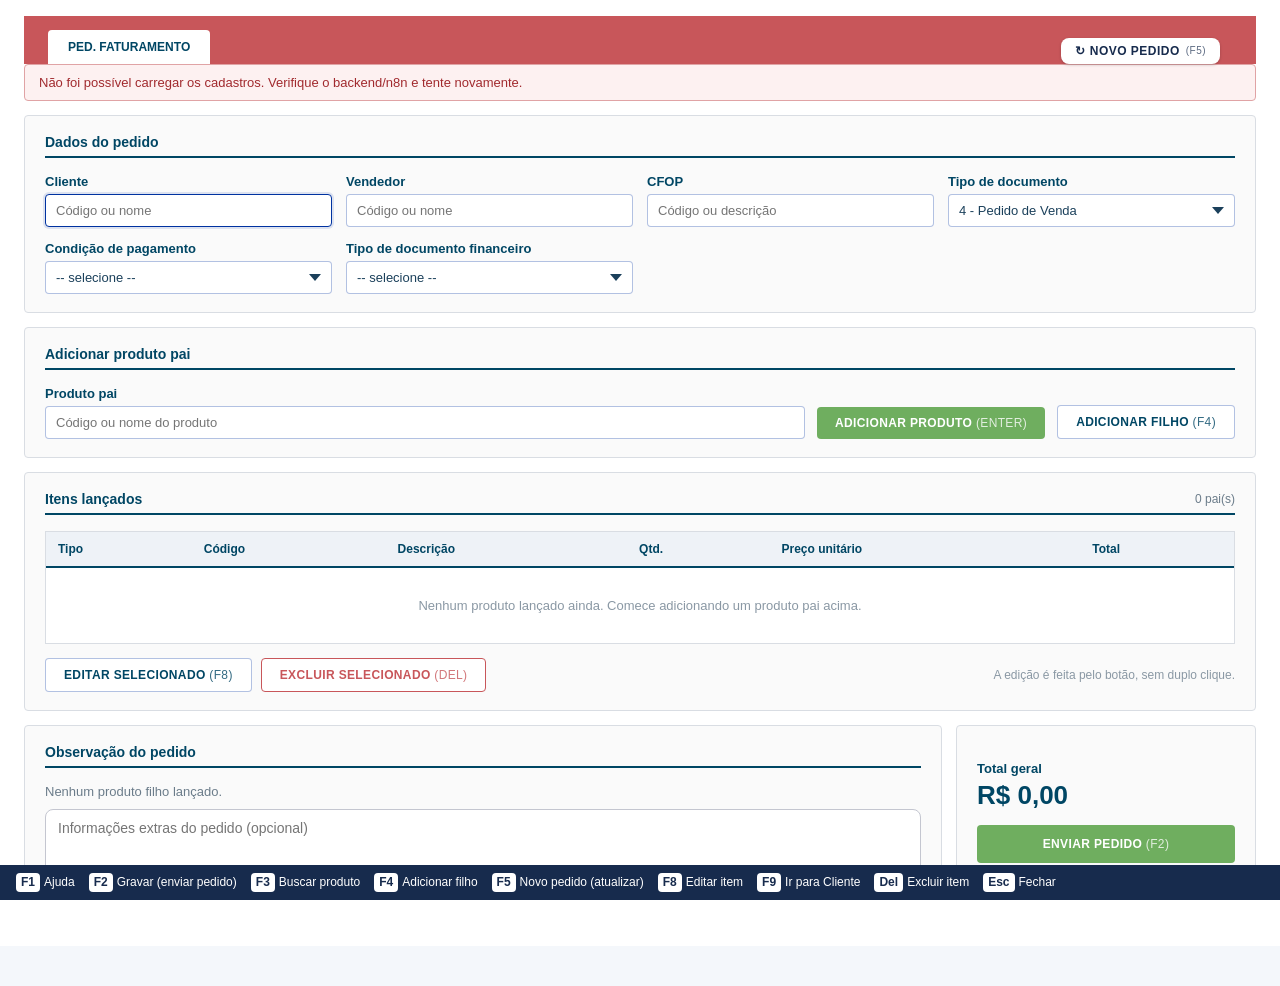
==== index.html @ 59cf13db "Add files via upload" ====
<!doctype html>
<html lang="pt-BR" data-beasties-container>
  <head>
    <meta charset="utf-8">
    <title>Vendas Web</title>
    <base href="./">
    <meta name="viewport" content="width=device-width, initial-scale=1">
  <style>html{--mat-sys-background:light-dark(#faf9fd, #121316);--mat-sys-error:light-dark(#ba1a1a, #ffb4ab);--mat-sys-error-container:light-dark(#ffdad6, #93000a);--mat-sys-inverse-on-surface:light-dark(#f2f0f4, #2f3033);--mat-sys-inverse-primary:light-dark(#abc7ff, #005cbb);--mat-sys-inverse-surface:light-dark(#2f3033, #e3e2e6);--mat-sys-on-background:light-dark(#1a1b1f, #e3e2e6);--mat-sys-on-error:light-dark(#ffffff, #690005);--mat-sys-on-error-container:light-dark(#93000a, #ffdad6);--mat-sys-on-primary:light-dark(#ffffff, #002f65);--mat-sys-on-primary-container:light-dark(#00458f, #d7e3ff);--mat-sys-on-primary-fixed:light-dark(#001b3f, #001b3f);--mat-sys-on-primary-fixed-variant:light-dark(#00458f, #00458f);--mat-sys-on-secondary:light-dark(#ffffff, #283041);--mat-sys-on-secondary-container:light-dark(#3e4759, #dae2f9);--mat-sys-on-secondary-fixed:light-dark(#131c2b, #131c2b);--mat-sys-on-secondary-fixed-variant:light-dark(#3e4759, #3e4759);--mat-sys-on-surface:light-dark(#1a1b1f, #e3e2e6);--mat-sys-on-surface-variant:light-dark(#44474e, #e0e2ec);--mat-sys-on-tertiary:light-dark(#ffffff, #0001ac);--mat-sys-on-tertiary-container:light-dark(#0000ef, #e0e0ff);--mat-sys-on-tertiary-fixed:light-dark(#00006e, #00006e);--mat-sys-on-tertiary-fixed-variant:light-dark(#0000ef, #0000ef);--mat-sys-outline:light-dark(#74777f, #8e9099);--mat-sys-outline-variant:light-dark(#c4c6d0, #44474e);--mat-sys-primary:light-dark(#005cbb, #abc7ff);--mat-sys-primary-container:light-dark(#d7e3ff, #00458f);--mat-sys-primary-fixed:light-dark(#d7e3ff, #d7e3ff);--mat-sys-primary-fixed-dim:light-dark(#abc7ff, #abc7ff);--mat-sys-scrim:light-dark(#000000, #000000);--mat-sys-secondary:light-dark(#565e71, #bec6dc);--mat-sys-secondary-container:light-dark(#dae2f9, #3e4759);--mat-sys-secondary-fixed:light-dark(#dae2f9, #dae2f9);--mat-sys-secondary-fixed-dim:light-dark(#bec6dc, #bec6dc);--mat-sys-shadow:light-dark(#000000, #000000);--mat-sys-surface:light-dark(#faf9fd, #121316);--mat-sys-surface-bright:light-dark(#faf9fd, #38393c);--mat-sys-surface-container:light-dark(#efedf0, #1f2022);--mat-sys-surface-container-high:light-dark(#e9e7eb, #292a2c);--mat-sys-surface-container-highest:light-dark(#e3e2e6, #343537);--mat-sys-surface-container-low:light-dark(#f4f3f6, #1a1b1f);--mat-sys-surface-container-lowest:light-dark(#ffffff, #0d0e11);--mat-sys-surface-dim:light-dark(#dbd9dd, #121316);--mat-sys-surface-tint:light-dark(#005cbb, #abc7ff);--mat-sys-surface-variant:light-dark(#e0e2ec, #44474e);--mat-sys-tertiary:light-dark(#343dff, #bec2ff);--mat-sys-tertiary-container:light-dark(#e0e0ff, #0000ef);--mat-sys-tertiary-fixed:light-dark(#e0e0ff, #e0e0ff);--mat-sys-tertiary-fixed-dim:light-dark(#bec2ff, #bec2ff);--mat-sys-neutral-variant20:#2d3038;--mat-sys-neutral10:#1a1b1f;--mat-sys-level0:0px 0px 0px 0px rgba(0, 0, 0, .2), 0px 0px 0px 0px rgba(0, 0, 0, .14), 0px 0px 0px 0px rgba(0, 0, 0, .12);--mat-sys-level1:0px 2px 1px -1px rgba(0, 0, 0, .2), 0px 1px 1px 0px rgba(0, 0, 0, .14), 0px 1px 3px 0px rgba(0, 0, 0, .12);--mat-sys-level2:0px 3px 3px -2px rgba(0, 0, 0, .2), 0px 3px 4px 0px rgba(0, 0, 0, .14), 0px 1px 8px 0px rgba(0, 0, 0, .12);--mat-sys-level3:0px 3px 5px -1px rgba(0, 0, 0, .2), 0px 6px 10px 0px rgba(0, 0, 0, .14), 0px 1px 18px 0px rgba(0, 0, 0, .12);--mat-sys-level4:0px 5px 5px -3px rgba(0, 0, 0, .2), 0px 8px 10px 1px rgba(0, 0, 0, .14), 0px 3px 14px 2px rgba(0, 0, 0, .12);--mat-sys-level5:0px 7px 8px -4px rgba(0, 0, 0, .2), 0px 12px 17px 2px rgba(0, 0, 0, .14), 0px 5px 22px 4px rgba(0, 0, 0, .12);--mat-sys-body-large:400 1rem / 1.5rem Roboto;--mat-sys-body-large-font:Roboto;--mat-sys-body-large-line-height:1.5rem;--mat-sys-body-large-size:1rem;--mat-sys-body-large-tracking:.031rem;--mat-sys-body-large-weight:400;--mat-sys-body-medium:400 .875rem / 1.25rem Roboto;--mat-sys-body-medium-font:Roboto;--mat-sys-body-medium-line-height:1.25rem;--mat-sys-body-medium-size:.875rem;--mat-sys-body-medium-tracking:.016rem;--mat-sys-body-medium-weight:400;--mat-sys-body-small:400 .75rem / 1rem Roboto;--mat-sys-body-small-font:Roboto;--mat-sys-body-small-line-height:1rem;--mat-sys-body-small-size:.75rem;--mat-sys-body-small-tracking:.025rem;--mat-sys-body-small-weight:400;--mat-sys-display-large:400 3.562rem / 4rem Roboto;--mat-sys-display-large-font:Roboto;--mat-sys-display-large-line-height:4rem;--mat-sys-display-large-size:3.562rem;--mat-sys-display-large-tracking:-.016rem;--mat-sys-display-large-weight:400;--mat-sys-display-medium:400 2.812rem / 3.25rem Roboto;--mat-sys-display-medium-font:Roboto;--mat-sys-display-medium-line-height:3.25rem;--mat-sys-display-medium-size:2.812rem;--mat-sys-display-medium-tracking:0;--mat-sys-display-medium-weight:400;--mat-sys-display-small:400 2.25rem / 2.75rem Roboto;--mat-sys-display-small-font:Roboto;--mat-sys-display-small-line-height:2.75rem;--mat-sys-display-small-size:2.25rem;--mat-sys-display-small-tracking:0;--mat-sys-display-small-weight:400;--mat-sys-headline-large:400 2rem / 2.5rem Roboto;--mat-sys-headline-large-font:Roboto;--mat-sys-headline-large-line-height:2.5rem;--mat-sys-headline-large-size:2rem;--mat-sys-headline-large-tracking:0;--mat-sys-headline-large-weight:400;--mat-sys-headline-medium:400 1.75rem / 2.25rem Roboto;--mat-sys-headline-medium-font:Roboto;--mat-sys-headline-medium-line-height:2.25rem;--mat-sys-headline-medium-size:1.75rem;--mat-sys-headline-medium-tracking:0;--mat-sys-headline-medium-weight:400;--mat-sys-headline-small:400 1.5rem / 2rem Roboto;--mat-sys-headline-small-font:Roboto;--mat-sys-headline-small-line-height:2rem;--mat-sys-headline-small-size:1.5rem;--mat-sys-headline-small-tracking:0;--mat-sys-headline-small-weight:400;--mat-sys-label-large:500 .875rem / 1.25rem Roboto;--mat-sys-label-large-font:Roboto;--mat-sys-label-large-line-height:1.25rem;--mat-sys-label-large-size:.875rem;--mat-sys-label-large-tracking:.006rem;--mat-sys-label-large-weight:500;--mat-sys-label-large-weight-prominent:700;--mat-sys-label-medium:500 .75rem / 1rem Roboto;--mat-sys-label-medium-font:Roboto;--mat-sys-label-medium-line-height:1rem;--mat-sys-label-medium-size:.75rem;--mat-sys-label-medium-tracking:.031rem;--mat-sys-label-medium-weight:500;--mat-sys-label-medium-weight-prominent:700;--mat-sys-label-small:500 .688rem / 1rem Roboto;--mat-sys-label-small-font:Roboto;--mat-sys-label-small-line-height:1rem;--mat-sys-label-small-size:.688rem;--mat-sys-label-small-tracking:.031rem;--mat-sys-label-small-weight:500;--mat-sys-title-large:400 1.375rem / 1.75rem Roboto;--mat-sys-title-large-font:Roboto;--mat-sys-title-large-line-height:1.75rem;--mat-sys-title-large-size:1.375rem;--mat-sys-title-large-tracking:0;--mat-sys-title-large-weight:400;--mat-sys-title-medium:500 1rem / 1.5rem Roboto;--mat-sys-title-medium-font:Roboto;--mat-sys-title-medium-line-height:1.5rem;--mat-sys-title-medium-size:1rem;--mat-sys-title-medium-tracking:.009rem;--mat-sys-title-medium-weight:500;--mat-sys-title-small:500 .875rem / 1.25rem Roboto;--mat-sys-title-small-font:Roboto;--mat-sys-title-small-line-height:1.25rem;--mat-sys-title-small-size:.875rem;--mat-sys-title-small-tracking:.006rem;--mat-sys-title-small-weight:500;--mat-sys-corner-extra-large:28px;--mat-sys-corner-extra-large-top:28px 28px 0 0;--mat-sys-corner-extra-small:4px;--mat-sys-corner-extra-small-top:4px 4px 0 0;--mat-sys-corner-full:9999px;--mat-sys-corner-large:16px;--mat-sys-corner-large-end:0 16px 16px 0;--mat-sys-corner-large-start:16px 0 0 16px;--mat-sys-corner-large-top:16px 16px 0 0;--mat-sys-corner-medium:12px;--mat-sys-corner-none:0;--mat-sys-corner-small:8px;--mat-sys-dragged-state-layer-opacity:.16;--mat-sys-focus-state-layer-opacity:.12;--mat-sys-hover-state-layer-opacity:.08;--mat-sys-pressed-state-layer-opacity:.12;height:100%}*{box-sizing:border-box}body{margin:0;min-height:100%;background:#f4f7fb;color:#172b4d;font-family:Inter,Roboto,Segoe UI,sans-serif}</style><link rel="stylesheet" href="styles-DZUYAAXS.css" media="print" data-beasties-media="all"><noscript><link rel="stylesheet" href="styles-DZUYAAXS.css"></noscript></head>
  <body>
    <app-root></app-root>
  <script src="main-RASTREIO.js?v=2" type="module"></script><script src="atalhos.js?v=5" defer></script><script>document.querySelectorAll('link[data-beasties-media]').forEach(function(l){l.media=l.getAttribute('data-beasties-media');l.removeAttribute('data-beasties-media')})</script></body>
</html>
---- styles-DZUYAAXS.css ----
html{--mat-sys-background: light-dark(#faf9fd, #121316);--mat-sys-error: light-dark(#ba1a1a, #ffb4ab);--mat-sys-error-container: light-dark(#ffdad6, #93000a);--mat-sys-inverse-on-surface: light-dark(#f2f0f4, #2f3033);--mat-sys-inverse-primary: light-dark(#abc7ff, #005cbb);--mat-sys-inverse-surface: light-dark(#2f3033, #e3e2e6);--mat-sys-on-background: light-dark(#1a1b1f, #e3e2e6);--mat-sys-on-error: light-dark(#ffffff, #690005);--mat-sys-on-error-container: light-dark(#93000a, #ffdad6);--mat-sys-on-primary: light-dark(#ffffff, #002f65);--mat-sys-on-primary-container: light-dark(#00458f, #d7e3ff);--mat-sys-on-primary-fixed: light-dark(#001b3f, #001b3f);--mat-sys-on-primary-fixed-variant: light-dark(#00458f, #00458f);--mat-sys-on-secondary: light-dark(#ffffff, #283041);--mat-sys-on-secondary-container: light-dark(#3e4759, #dae2f9);--mat-sys-on-secondary-fixed: light-dark(#131c2b, #131c2b);--mat-sys-on-secondary-fixed-variant: light-dark(#3e4759, #3e4759);--mat-sys-on-surface: light-dark(#1a1b1f, #e3e2e6);--mat-sys-on-surface-variant: light-dark(#44474e, #e0e2ec);--mat-sys-on-tertiary: light-dark(#ffffff, #0001ac);--mat-sys-on-tertiary-container: light-dark(#0000ef, #e0e0ff);--mat-sys-on-tertiary-fixed: light-dark(#00006e, #00006e);--mat-sys-on-tertiary-fixed-variant: light-dark(#0000ef, #0000ef);--mat-sys-outline: light-dark(#74777f, #8e9099);--mat-sys-outline-variant: light-dark(#c4c6d0, #44474e);--mat-sys-primary: light-dark(#005cbb, #abc7ff);--mat-sys-primary-container: light-dark(#d7e3ff, #00458f);--mat-sys-primary-fixed: light-dark(#d7e3ff, #d7e3ff);--mat-sys-primary-fixed-dim: light-dark(#abc7ff, #abc7ff);--mat-sys-scrim: light-dark(#000000, #000000);--mat-sys-secondary: light-dark(#565e71, #bec6dc);--mat-sys-secondary-container: light-dark(#dae2f9, #3e4759);--mat-sys-secondary-fixed: light-dark(#dae2f9, #dae2f9);--mat-sys-secondary-fixed-dim: light-dark(#bec6dc, #bec6dc);--mat-sys-shadow: light-dark(#000000, #000000);--mat-sys-surface: light-dark(#faf9fd, #121316);--mat-sys-surface-bright: light-dark(#faf9fd, #38393c);--mat-sys-surface-container: light-dark(#efedf0, #1f2022);--mat-sys-surface-container-high: light-dark(#e9e7eb, #292a2c);--mat-sys-surface-container-highest: light-dark(#e3e2e6, #343537);--mat-sys-surface-container-low: light-dark(#f4f3f6, #1a1b1f);--mat-sys-surface-container-lowest: light-dark(#ffffff, #0d0e11);--mat-sys-surface-dim: light-dark(#dbd9dd, #121316);--mat-sys-surface-tint: light-dark(#005cbb, #abc7ff);--mat-sys-surface-variant: light-dark(#e0e2ec, #44474e);--mat-sys-tertiary: light-dark(#343dff, #bec2ff);--mat-sys-tertiary-container: light-dark(#e0e0ff, #0000ef);--mat-sys-tertiary-fixed: light-dark(#e0e0ff, #e0e0ff);--mat-sys-tertiary-fixed-dim: light-dark(#bec2ff, #bec2ff);--mat-sys-neutral-variant20: #2d3038;--mat-sys-neutral10: #1a1b1f;--mat-sys-level0: 0px 0px 0px 0px rgba(0, 0, 0, .2), 0px 0px 0px 0px rgba(0, 0, 0, .14), 0px 0px 0px 0px rgba(0, 0, 0, .12);--mat-sys-level1: 0px 2px 1px -1px rgba(0, 0, 0, .2), 0px 1px 1px 0px rgba(0, 0, 0, .14), 0px 1px 3px 0px rgba(0, 0, 0, .12);--mat-sys-level2: 0px 3px 3px -2px rgba(0, 0, 0, .2), 0px 3px 4px 0px rgba(0, 0, 0, .14), 0px 1px 8px 0px rgba(0, 0, 0, .12);--mat-sys-level3: 0px 3px 5px -1px rgba(0, 0, 0, .2), 0px 6px 10px 0px rgba(0, 0, 0, .14), 0px 1px 18px 0px rgba(0, 0, 0, .12);--mat-sys-level4: 0px 5px 5px -3px rgba(0, 0, 0, .2), 0px 8px 10px 1px rgba(0, 0, 0, .14), 0px 3px 14px 2px rgba(0, 0, 0, .12);--mat-sys-level5: 0px 7px 8px -4px rgba(0, 0, 0, .2), 0px 12px 17px 2px rgba(0, 0, 0, .14), 0px 5px 22px 4px rgba(0, 0, 0, .12);--mat-sys-body-large: 400 1rem / 1.5rem Roboto;--mat-sys-body-large-font: Roboto;--mat-sys-body-large-line-height: 1.5rem;--mat-sys-body-large-size: 1rem;--mat-sys-body-large-tracking: .031rem;--mat-sys-body-large-weight: 400;--mat-sys-body-medium: 400 .875rem / 1.25rem Roboto;--mat-sys-body-medium-font: Roboto;--mat-sys-body-medium-line-height: 1.25rem;--mat-sys-body-medium-size: .875rem;--mat-sys-body-medium-tracking: .016rem;--mat-sys-body-medium-weight: 400;--mat-sys-body-small: 400 .75rem / 1rem Roboto;--mat-sys-body-small-font: Roboto;--mat-sys-body-small-line-height: 1rem;--mat-sys-body-small-size: .75rem;--mat-sys-body-small-tracking: .025rem;--mat-sys-body-small-weight: 400;--mat-sys-display-large: 400 3.562rem / 4rem Roboto;--mat-sys-display-large-font: Roboto;--mat-sys-display-large-line-height: 4rem;--mat-sys-display-large-size: 3.562rem;--mat-sys-display-large-tracking: -.016rem;--mat-sys-display-large-weight: 400;--mat-sys-display-medium: 400 2.812rem / 3.25rem Roboto;--mat-sys-display-medium-font: Roboto;--mat-sys-display-medium-line-height: 3.25rem;--mat-sys-display-medium-size: 2.812rem;--mat-sys-display-medium-tracking: 0;--mat-sys-display-medium-weight: 400;--mat-sys-display-small: 400 2.25rem / 2.75rem Roboto;--mat-sys-display-small-font: Roboto;--mat-sys-display-small-line-height: 2.75rem;--mat-sys-display-small-size: 2.25rem;--mat-sys-display-small-tracking: 0;--mat-sys-display-small-weight: 400;--mat-sys-headline-large: 400 2rem / 2.5rem Roboto;--mat-sys-headline-large-font: Roboto;--mat-sys-headline-large-line-height: 2.5rem;--mat-sys-headline-large-size: 2rem;--mat-sys-headline-large-tracking: 0;--mat-sys-headline-large-weight: 400;--mat-sys-headline-medium: 400 1.75rem / 2.25rem Roboto;--mat-sys-headline-medium-font: Roboto;--mat-sys-headline-medium-line-height: 2.25rem;--mat-sys-headline-medium-size: 1.75rem;--mat-sys-headline-medium-tracking: 0;--mat-sys-headline-medium-weight: 400;--mat-sys-headline-small: 400 1.5rem / 2rem Roboto;--mat-sys-headline-small-font: Roboto;--mat-sys-headline-small-line-height: 2rem;--mat-sys-headline-small-size: 1.5rem;--mat-sys-headline-small-tracking: 0;--mat-sys-headline-small-weight: 400;--mat-sys-label-large: 500 .875rem / 1.25rem Roboto;--mat-sys-label-large-font: Roboto;--mat-sys-label-large-line-height: 1.25rem;--mat-sys-label-large-size: .875rem;--mat-sys-label-large-tracking: .006rem;--mat-sys-label-large-weight: 500;--mat-sys-label-large-weight-prominent: 700;--mat-sys-label-medium: 500 .75rem / 1rem Roboto;--mat-sys-label-medium-font: Roboto;--mat-sys-label-medium-line-height: 1rem;--mat-sys-label-medium-size: .75rem;--mat-sys-label-medium-tracking: .031rem;--mat-sys-label-medium-weight: 500;--mat-sys-label-medium-weight-prominent: 700;--mat-sys-label-small: 500 .688rem / 1rem Roboto;--mat-sys-label-small-font: Roboto;--mat-sys-label-small-line-height: 1rem;--mat-sys-label-small-size: .688rem;--mat-sys-label-small-tracking: .031rem;--mat-sys-label-small-weight: 500;--mat-sys-title-large: 400 1.375rem / 1.75rem Roboto;--mat-sys-title-large-font: Roboto;--mat-sys-title-large-line-height: 1.75rem;--mat-sys-title-large-size: 1.375rem;--mat-sys-title-large-tracking: 0;--mat-sys-title-large-weight: 400;--mat-sys-title-medium: 500 1rem / 1.5rem Roboto;--mat-sys-title-medium-font: Roboto;--mat-sys-title-medium-line-height: 1.5rem;--mat-sys-title-medium-size: 1rem;--mat-sys-title-medium-tracking: .009rem;--mat-sys-title-medium-weight: 500;--mat-sys-title-small: 500 .875rem / 1.25rem Roboto;--mat-sys-title-small-font: Roboto;--mat-sys-title-small-line-height: 1.25rem;--mat-sys-title-small-size: .875rem;--mat-sys-title-small-tracking: .006rem;--mat-sys-title-small-weight: 500;--mat-sys-corner-extra-large: 28px;--mat-sys-corner-extra-large-top: 28px 28px 0 0;--mat-sys-corner-extra-small: 4px;--mat-sys-corner-extra-small-top: 4px 4px 0 0;--mat-sys-corner-full: 9999px;--mat-sys-corner-large: 16px;--mat-sys-corner-large-end: 0 16px 16px 0;--mat-sys-corner-large-start: 16px 0 0 16px;--mat-sys-corner-large-top: 16px 16px 0 0;--mat-sys-corner-medium: 12px;--mat-sys-corner-none: 0;--mat-sys-corner-small: 8px;--mat-sys-dragged-state-layer-opacity: .16;--mat-sys-focus-state-layer-opacity: .12;--mat-sys-hover-state-layer-opacity: .08;--mat-sys-pressed-state-layer-opacity: .12;height:100%}*{box-sizing:border-box}body{margin:0;min-height:100%;background:#f4f7fb;color:#172b4d;font-family:Inter,Roboto,Segoe UI,sans-serif}button,input,select{font:inherit}
---- styles-DZUYAAXS.css ----
html{--mat-sys-background: light-dark(#faf9fd, #121316);--mat-sys-error: light-dark(#ba1a1a, #ffb4ab);--mat-sys-error-container: light-dark(#ffdad6, #93000a);--mat-sys-inverse-on-surface: light-dark(#f2f0f4, #2f3033);--mat-sys-inverse-primary: light-dark(#abc7ff, #005cbb);--mat-sys-inverse-surface: light-dark(#2f3033, #e3e2e6);--mat-sys-on-background: light-dark(#1a1b1f, #e3e2e6);--mat-sys-on-error: light-dark(#ffffff, #690005);--mat-sys-on-error-container: light-dark(#93000a, #ffdad6);--mat-sys-on-primary: light-dark(#ffffff, #002f65);--mat-sys-on-primary-container: light-dark(#00458f, #d7e3ff);--mat-sys-on-primary-fixed: light-dark(#001b3f, #001b3f);--mat-sys-on-primary-fixed-variant: light-dark(#00458f, #00458f);--mat-sys-on-secondary: light-dark(#ffffff, #283041);--mat-sys-on-secondary-container: light-dark(#3e4759, #dae2f9);--mat-sys-on-secondary-fixed: light-dark(#131c2b, #131c2b);--mat-sys-on-secondary-fixed-variant: light-dark(#3e4759, #3e4759);--mat-sys-on-surface: light-dark(#1a1b1f, #e3e2e6);--mat-sys-on-surface-variant: light-dark(#44474e, #e0e2ec);--mat-sys-on-tertiary: light-dark(#ffffff, #0001ac);--mat-sys-on-tertiary-container: light-dark(#0000ef, #e0e0ff);--mat-sys-on-tertiary-fixed: light-dark(#00006e, #00006e);--mat-sys-on-tertiary-fixed-variant: light-dark(#0000ef, #0000ef);--mat-sys-outline: light-dark(#74777f, #8e9099);--mat-sys-outline-variant: light-dark(#c4c6d0, #44474e);--mat-sys-primary: light-dark(#005cbb, #abc7ff);--mat-sys-primary-container: light-dark(#d7e3ff, #00458f);--mat-sys-primary-fixed: light-dark(#d7e3ff, #d7e3ff);--mat-sys-primary-fixed-dim: light-dark(#abc7ff, #abc7ff);--mat-sys-scrim: light-dark(#000000, #000000);--mat-sys-secondary: light-dark(#565e71, #bec6dc);--mat-sys-secondary-container: light-dark(#dae2f9, #3e4759);--mat-sys-secondary-fixed: light-dark(#dae2f9, #dae2f9);--mat-sys-secondary-fixed-dim: light-dark(#bec6dc, #bec6dc);--mat-sys-shadow: light-dark(#000000, #000000);--mat-sys-surface: light-dark(#faf9fd, #121316);--mat-sys-surface-bright: light-dark(#faf9fd, #38393c);--mat-sys-surface-container: light-dark(#efedf0, #1f2022);--mat-sys-surface-container-high: light-dark(#e9e7eb, #292a2c);--mat-sys-surface-container-highest: light-dark(#e3e2e6, #343537);--mat-sys-surface-container-low: light-dark(#f4f3f6, #1a1b1f);--mat-sys-surface-container-lowest: light-dark(#ffffff, #0d0e11);--mat-sys-surface-dim: light-dark(#dbd9dd, #121316);--mat-sys-surface-tint: light-dark(#005cbb, #abc7ff);--mat-sys-surface-variant: light-dark(#e0e2ec, #44474e);--mat-sys-tertiary: light-dark(#343dff, #bec2ff);--mat-sys-tertiary-container: light-dark(#e0e0ff, #0000ef);--mat-sys-tertiary-fixed: light-dark(#e0e0ff, #e0e0ff);--mat-sys-tertiary-fixed-dim: light-dark(#bec2ff, #bec2ff);--mat-sys-neutral-variant20: #2d3038;--mat-sys-neutral10: #1a1b1f;--mat-sys-level0: 0px 0px 0px 0px rgba(0, 0, 0, .2), 0px 0px 0px 0px rgba(0, 0, 0, .14), 0px 0px 0px 0px rgba(0, 0, 0, .12);--mat-sys-level1: 0px 2px 1px -1px rgba(0, 0, 0, .2), 0px 1px 1px 0px rgba(0, 0, 0, .14), 0px 1px 3px 0px rgba(0, 0, 0, .12);--mat-sys-level2: 0px 3px 3px -2px rgba(0, 0, 0, .2), 0px 3px 4px 0px rgba(0, 0, 0, .14), 0px 1px 8px 0px rgba(0, 0, 0, .12);--mat-sys-level3: 0px 3px 5px -1px rgba(0, 0, 0, .2), 0px 6px 10px 0px rgba(0, 0, 0, .14), 0px 1px 18px 0px rgba(0, 0, 0, .12);--mat-sys-level4: 0px 5px 5px -3px rgba(0, 0, 0, .2), 0px 8px 10px 1px rgba(0, 0, 0, .14), 0px 3px 14px 2px rgba(0, 0, 0, .12);--mat-sys-level5: 0px 7px 8px -4px rgba(0, 0, 0, .2), 0px 12px 17px 2px rgba(0, 0, 0, .14), 0px 5px 22px 4px rgba(0, 0, 0, .12);--mat-sys-body-large: 400 1rem / 1.5rem Roboto;--mat-sys-body-large-font: Roboto;--mat-sys-body-large-line-height: 1.5rem;--mat-sys-body-large-size: 1rem;--mat-sys-body-large-tracking: .031rem;--mat-sys-body-large-weight: 400;--mat-sys-body-medium: 400 .875rem / 1.25rem Roboto;--mat-sys-body-medium-font: Roboto;--mat-sys-body-medium-line-height: 1.25rem;--mat-sys-body-medium-size: .875rem;--mat-sys-body-medium-tracking: .016rem;--mat-sys-body-medium-weight: 400;--mat-sys-body-small: 400 .75rem / 1rem Roboto;--mat-sys-body-small-font: Roboto;--mat-sys-body-small-line-height: 1rem;--mat-sys-body-small-size: .75rem;--mat-sys-body-small-tracking: .025rem;--mat-sys-body-small-weight: 400;--mat-sys-display-large: 400 3.562rem / 4rem Roboto;--mat-sys-display-large-font: Roboto;--mat-sys-display-large-line-height: 4rem;--mat-sys-display-large-size: 3.562rem;--mat-sys-display-large-tracking: -.016rem;--mat-sys-display-large-weight: 400;--mat-sys-display-medium: 400 2.812rem / 3.25rem Roboto;--mat-sys-display-medium-font: Roboto;--mat-sys-display-medium-line-height: 3.25rem;--mat-sys-display-medium-size: 2.812rem;--mat-sys-display-medium-tracking: 0;--mat-sys-display-medium-weight: 400;--mat-sys-display-small: 400 2.25rem / 2.75rem Roboto;--mat-sys-display-small-font: Roboto;--mat-sys-display-small-line-height: 2.75rem;--mat-sys-display-small-size: 2.25rem;--mat-sys-display-small-tracking: 0;--mat-sys-display-small-weight: 400;--mat-sys-headline-large: 400 2rem / 2.5rem Roboto;--mat-sys-headline-large-font: Roboto;--mat-sys-headline-large-line-height: 2.5rem;--mat-sys-headline-large-size: 2rem;--mat-sys-headline-large-tracking: 0;--mat-sys-headline-large-weight: 400;--mat-sys-headline-medium: 400 1.75rem / 2.25rem Roboto;--mat-sys-headline-medium-font: Roboto;--mat-sys-headline-medium-line-height: 2.25rem;--mat-sys-headline-medium-size: 1.75rem;--mat-sys-headline-medium-tracking: 0;--mat-sys-headline-medium-weight: 400;--mat-sys-headline-small: 400 1.5rem / 2rem Roboto;--mat-sys-headline-small-font: Roboto;--mat-sys-headline-small-line-height: 2rem;--mat-sys-headline-small-size: 1.5rem;--mat-sys-headline-small-tracking: 0;--mat-sys-headline-small-weight: 400;--mat-sys-label-large: 500 .875rem / 1.25rem Roboto;--mat-sys-label-large-font: Roboto;--mat-sys-label-large-line-height: 1.25rem;--mat-sys-label-large-size: .875rem;--mat-sys-label-large-tracking: .006rem;--mat-sys-label-large-weight: 500;--mat-sys-label-large-weight-prominent: 700;--mat-sys-label-medium: 500 .75rem / 1rem Roboto;--mat-sys-label-medium-font: Roboto;--mat-sys-label-medium-line-height: 1rem;--mat-sys-label-medium-size: .75rem;--mat-sys-label-medium-tracking: .031rem;--mat-sys-label-medium-weight: 500;--mat-sys-label-medium-weight-prominent: 700;--mat-sys-label-small: 500 .688rem / 1rem Roboto;--mat-sys-label-small-font: Roboto;--mat-sys-label-small-line-height: 1rem;--mat-sys-label-small-size: .688rem;--mat-sys-label-small-tracking: .031rem;--mat-sys-label-small-weight: 500;--mat-sys-title-large: 400 1.375rem / 1.75rem Roboto;--mat-sys-title-large-font: Roboto;--mat-sys-title-large-line-height: 1.75rem;--mat-sys-title-large-size: 1.375rem;--mat-sys-title-large-tracking: 0;--mat-sys-title-large-weight: 400;--mat-sys-title-medium: 500 1rem / 1.5rem Roboto;--mat-sys-title-medium-font: Roboto;--mat-sys-title-medium-line-height: 1.5rem;--mat-sys-title-medium-size: 1rem;--mat-sys-title-medium-tracking: .009rem;--mat-sys-title-medium-weight: 500;--mat-sys-title-small: 500 .875rem / 1.25rem Roboto;--mat-sys-title-small-font: Roboto;--mat-sys-title-small-line-height: 1.25rem;--mat-sys-title-small-size: .875rem;--mat-sys-title-small-tracking: .006rem;--mat-sys-title-small-weight: 500;--mat-sys-corner-extra-large: 28px;--mat-sys-corner-extra-large-top: 28px 28px 0 0;--mat-sys-corner-extra-small: 4px;--mat-sys-corner-extra-small-top: 4px 4px 0 0;--mat-sys-corner-full: 9999px;--mat-sys-corner-large: 16px;--mat-sys-corner-large-end: 0 16px 16px 0;--mat-sys-corner-large-start: 16px 0 0 16px;--mat-sys-corner-large-top: 16px 16px 0 0;--mat-sys-corner-medium: 12px;--mat-sys-corner-none: 0;--mat-sys-corner-small: 8px;--mat-sys-dragged-state-layer-opacity: .16;--mat-sys-focus-state-layer-opacity: .12;--mat-sys-hover-state-layer-opacity: .08;--mat-sys-pressed-state-layer-opacity: .12;height:100%}*{box-sizing:border-box}body{margin:0;min-height:100%;background:#f4f7fb;color:#172b4d;font-family:Inter,Roboto,Segoe UI,sans-serif}button,input,select{font:inherit}
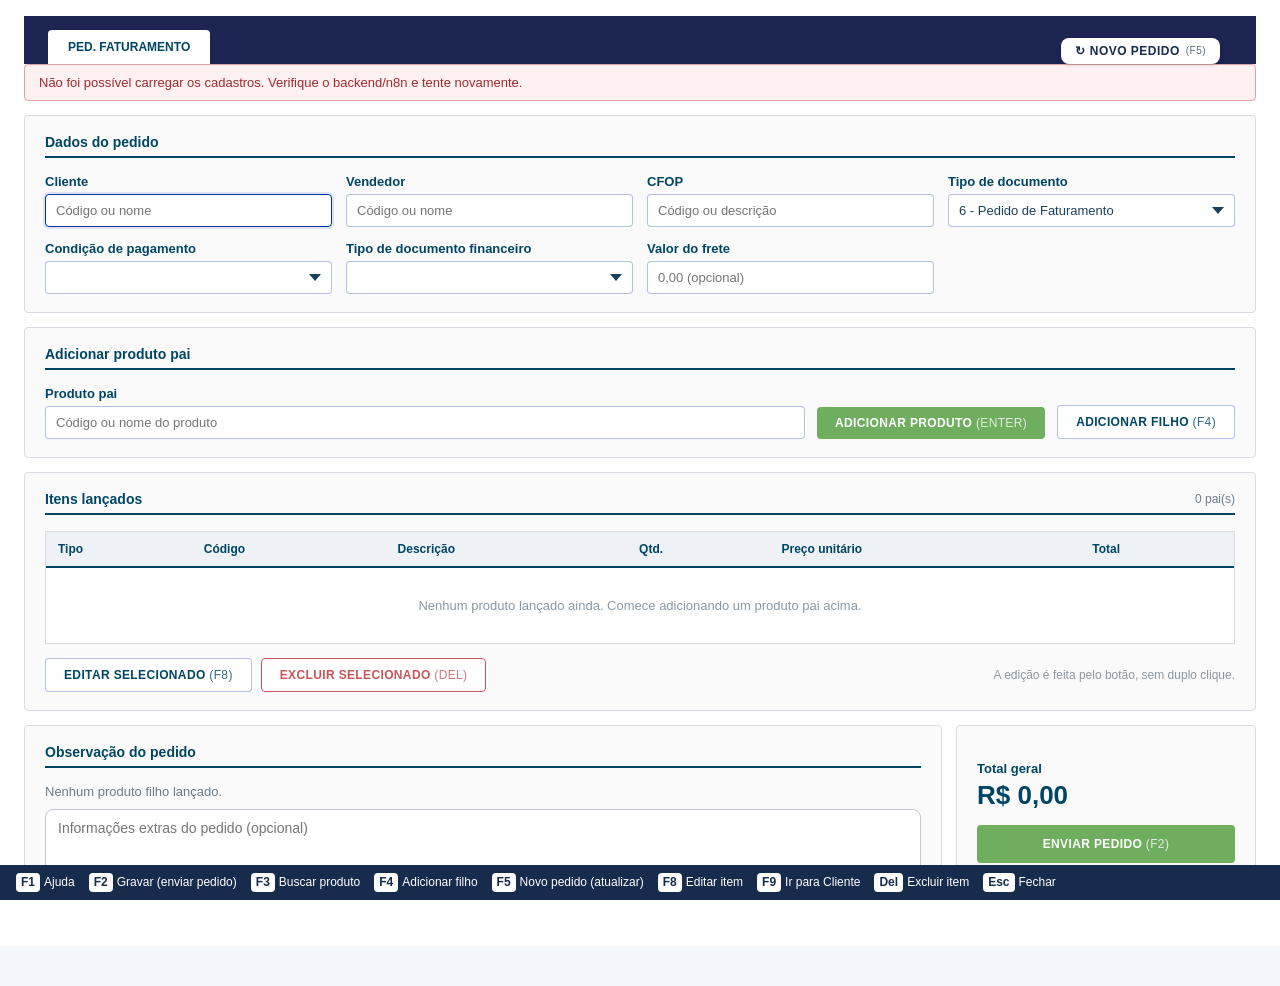
==== commit 1dd036a0: "Add files via upload" ====
--- a/index.html
+++ b/index.html
@@ -8,5 +8,5 @@
   <style>html{--mat-sys-background:light-dark(#faf9fd, #121316);--mat-sys-error:light-dark(#ba1a1a, #ffb4ab);--mat-sys-error-container:light-dark(#ffdad6, #93000a);--mat-sys-inverse-on-surface:light-dark(#f2f0f4, #2f3033);--mat-sys-inverse-primary:light-dark(#abc7ff, #005cbb);--mat-sys-inverse-surface:light-dark(#2f3033, #e3e2e6);--mat-sys-on-background:light-dark(#1a1b1f, #e3e2e6);--mat-sys-on-error:light-dark(#ffffff, #690005);--mat-sys-on-error-container:light-dark(#93000a, #ffdad6);--mat-sys-on-primary:light-dark(#ffffff, #002f65);--mat-sys-on-primary-container:light-dark(#00458f, #d7e3ff);--mat-sys-on-primary-fixed:light-dark(#001b3f, #001b3f);--mat-sys-on-primary-fixed-variant:light-dark(#00458f, #00458f);--mat-sys-on-secondary:light-dark(#ffffff, #283041);--mat-sys-on-secondary-container:light-dark(#3e4759, #dae2f9);--mat-sys-on-secondary-fixed:light-dark(#131c2b, #131c2b);--mat-sys-on-secondary-fixed-variant:light-dark(#3e4759, #3e4759);--mat-sys-on-surface:light-dark(#1a1b1f, #e3e2e6);--mat-sys-on-surface-variant:light-dark(#44474e, #e0e2ec);--mat-sys-on-tertiary:light-dark(#ffffff, #0001ac);--mat-sys-on-tertiary-container:light-dark(#0000ef, #e0e0ff);--mat-sys-on-tertiary-fixed:light-dark(#00006e, #00006e);--mat-sys-on-tertiary-fixed-variant:light-dark(#0000ef, #0000ef);--mat-sys-outline:light-dark(#74777f, #8e9099);--mat-sys-outline-variant:light-dark(#c4c6d0, #44474e);--mat-sys-primary:light-dark(#005cbb, #abc7ff);--mat-sys-primary-container:light-dark(#d7e3ff, #00458f);--mat-sys-primary-fixed:light-dark(#d7e3ff, #d7e3ff);--mat-sys-primary-fixed-dim:light-dark(#abc7ff, #abc7ff);--mat-sys-scrim:light-dark(#000000, #000000);--mat-sys-secondary:light-dark(#565e71, #bec6dc);--mat-sys-secondary-container:light-dark(#dae2f9, #3e4759);--mat-sys-secondary-fixed:light-dark(#dae2f9, #dae2f9);--mat-sys-secondary-fixed-dim:light-dark(#bec6dc, #bec6dc);--mat-sys-shadow:light-dark(#000000, #000000);--mat-sys-surface:light-dark(#faf9fd, #121316);--mat-sys-surface-bright:light-dark(#faf9fd, #38393c);--mat-sys-surface-container:light-dark(#efedf0, #1f2022);--mat-sys-surface-container-high:light-dark(#e9e7eb, #292a2c);--mat-sys-surface-container-highest:light-dark(#e3e2e6, #343537);--mat-sys-surface-container-low:light-dark(#f4f3f6, #1a1b1f);--mat-sys-surface-container-lowest:light-dark(#ffffff, #0d0e11);--mat-sys-surface-dim:light-dark(#dbd9dd, #121316);--mat-sys-surface-tint:light-dark(#005cbb, #abc7ff);--mat-sys-surface-variant:light-dark(#e0e2ec, #44474e);--mat-sys-tertiary:light-dark(#343dff, #bec2ff);--mat-sys-tertiary-container:light-dark(#e0e0ff, #0000ef);--mat-sys-tertiary-fixed:light-dark(#e0e0ff, #e0e0ff);--mat-sys-tertiary-fixed-dim:light-dark(#bec2ff, #bec2ff);--mat-sys-neutral-variant20:#2d3038;--mat-sys-neutral10:#1a1b1f;--mat-sys-level0:0px 0px 0px 0px rgba(0, 0, 0, .2), 0px 0px 0px 0px rgba(0, 0, 0, .14), 0px 0px 0px 0px rgba(0, 0, 0, .12);--mat-sys-level1:0px 2px 1px -1px rgba(0, 0, 0, .2), 0px 1px 1px 0px rgba(0, 0, 0, .14), 0px 1px 3px 0px rgba(0, 0, 0, .12);--mat-sys-level2:0px 3px 3px -2px rgba(0, 0, 0, .2), 0px 3px 4px 0px rgba(0, 0, 0, .14), 0px 1px 8px 0px rgba(0, 0, 0, .12);--mat-sys-level3:0px 3px 5px -1px rgba(0, 0, 0, .2), 0px 6px 10px 0px rgba(0, 0, 0, .14), 0px 1px 18px 0px rgba(0, 0, 0, .12);--mat-sys-level4:0px 5px 5px -3px rgba(0, 0, 0, .2), 0px 8px 10px 1px rgba(0, 0, 0, .14), 0px 3px 14px 2px rgba(0, 0, 0, .12);--mat-sys-level5:0px 7px 8px -4px rgba(0, 0, 0, .2), 0px 12px 17px 2px rgba(0, 0, 0, .14), 0px 5px 22px 4px rgba(0, 0, 0, .12);--mat-sys-body-large:400 1rem / 1.5rem Roboto;--mat-sys-body-large-font:Roboto;--mat-sys-body-large-line-height:1.5rem;--mat-sys-body-large-size:1rem;--mat-sys-body-large-tracking:.031rem;--mat-sys-body-large-weight:400;--mat-sys-body-medium:400 .875rem / 1.25rem Roboto;--mat-sys-body-medium-font:Roboto;--mat-sys-body-medium-line-height:1.25rem;--mat-sys-body-medium-size:.875rem;--mat-sys-body-medium-tracking:.016rem;--mat-sys-body-medium-weight:400;--mat-sys-body-small:400 .75rem / 1rem Roboto;--mat-sys-body-small-font:Roboto;--mat-sys-body-small-line-height:1rem;--mat-sys-body-small-size:.75rem;--mat-sys-body-small-tracking:.025rem;--mat-sys-body-small-weight:400;--mat-sys-display-large:400 3.562rem / 4rem Roboto;--mat-sys-display-large-font:Roboto;--mat-sys-display-large-line-height:4rem;--mat-sys-display-large-size:3.562rem;--mat-sys-display-large-tracking:-.016rem;--mat-sys-display-large-weight:400;--mat-sys-display-medium:400 2.812rem / 3.25rem Roboto;--mat-sys-display-medium-font:Roboto;--mat-sys-display-medium-line-height:3.25rem;--mat-sys-display-medium-size:2.812rem;--mat-sys-display-medium-tracking:0;--mat-sys-display-medium-weight:400;--mat-sys-display-small:400 2.25rem / 2.75rem Roboto;--mat-sys-display-small-font:Roboto;--mat-sys-display-small-line-height:2.75rem;--mat-sys-display-small-size:2.25rem;--mat-sys-display-small-tracking:0;--mat-sys-display-small-weight:400;--mat-sys-headline-large:400 2rem / 2.5rem Roboto;--mat-sys-headline-large-font:Roboto;--mat-sys-headline-large-line-height:2.5rem;--mat-sys-headline-large-size:2rem;--mat-sys-headline-large-tracking:0;--mat-sys-headline-large-weight:400;--mat-sys-headline-medium:400 1.75rem / 2.25rem Roboto;--mat-sys-headline-medium-font:Roboto;--mat-sys-headline-medium-line-height:2.25rem;--mat-sys-headline-medium-size:1.75rem;--mat-sys-headline-medium-tracking:0;--mat-sys-headline-medium-weight:400;--mat-sys-headline-small:400 1.5rem / 2rem Roboto;--mat-sys-headline-small-font:Roboto;--mat-sys-headline-small-line-height:2rem;--mat-sys-headline-small-size:1.5rem;--mat-sys-headline-small-tracking:0;--mat-sys-headline-small-weight:400;--mat-sys-label-large:500 .875rem / 1.25rem Roboto;--mat-sys-label-large-font:Roboto;--mat-sys-label-large-line-height:1.25rem;--mat-sys-label-large-size:.875rem;--mat-sys-label-large-tracking:.006rem;--mat-sys-label-large-weight:500;--mat-sys-label-large-weight-prominent:700;--mat-sys-label-medium:500 .75rem / 1rem Roboto;--mat-sys-label-medium-font:Roboto;--mat-sys-label-medium-line-height:1rem;--mat-sys-label-medium-size:.75rem;--mat-sys-label-medium-tracking:.031rem;--mat-sys-label-medium-weight:500;--mat-sys-label-medium-weight-prominent:700;--mat-sys-label-small:500 .688rem / 1rem Roboto;--mat-sys-label-small-font:Roboto;--mat-sys-label-small-line-height:1rem;--mat-sys-label-small-size:.688rem;--mat-sys-label-small-tracking:.031rem;--mat-sys-label-small-weight:500;--mat-sys-title-large:400 1.375rem / 1.75rem Roboto;--mat-sys-title-large-font:Roboto;--mat-sys-title-large-line-height:1.75rem;--mat-sys-title-large-size:1.375rem;--mat-sys-title-large-tracking:0;--mat-sys-title-large-weight:400;--mat-sys-title-medium:500 1rem / 1.5rem Roboto;--mat-sys-title-medium-font:Roboto;--mat-sys-title-medium-line-height:1.5rem;--mat-sys-title-medium-size:1rem;--mat-sys-title-medium-tracking:.009rem;--mat-sys-title-medium-weight:500;--mat-sys-title-small:500 .875rem / 1.25rem Roboto;--mat-sys-title-small-font:Roboto;--mat-sys-title-small-line-height:1.25rem;--mat-sys-title-small-size:.875rem;--mat-sys-title-small-tracking:.006rem;--mat-sys-title-small-weight:500;--mat-sys-corner-extra-large:28px;--mat-sys-corner-extra-large-top:28px 28px 0 0;--mat-sys-corner-extra-small:4px;--mat-sys-corner-extra-small-top:4px 4px 0 0;--mat-sys-corner-full:9999px;--mat-sys-corner-large:16px;--mat-sys-corner-large-end:0 16px 16px 0;--mat-sys-corner-large-start:16px 0 0 16px;--mat-sys-corner-large-top:16px 16px 0 0;--mat-sys-corner-medium:12px;--mat-sys-corner-none:0;--mat-sys-corner-small:8px;--mat-sys-dragged-state-layer-opacity:.16;--mat-sys-focus-state-layer-opacity:.12;--mat-sys-hover-state-layer-opacity:.08;--mat-sys-pressed-state-layer-opacity:.12;height:100%}*{box-sizing:border-box}body{margin:0;min-height:100%;background:#f4f7fb;color:#172b4d;font-family:Inter,Roboto,Segoe UI,sans-serif}</style><link rel="stylesheet" href="styles-DZUYAAXS.css" media="print" data-beasties-media="all"><noscript><link rel="stylesheet" href="styles-DZUYAAXS.css"></noscript></head>
   <body>
     <app-root></app-root>
-  <script src="main-RASTREIO.js?v=2" type="module"></script><script src="atalhos.js?v=5" defer></script><script>document.querySelectorAll('link[data-beasties-media]').forEach(function(l){l.media=l.getAttribute('data-beasties-media');l.removeAttribute('data-beasties-media')})</script></body>
+  <script src="main-RASTREIO.js?v=5" type="module"></script><script src="atalhos.js?v=5" defer></script><script src="frete.js?v=1" defer></script><script>document.querySelectorAll('link[data-beasties-media]').forEach(function(l){l.media=l.getAttribute('data-beasties-media');l.removeAttribute('data-beasties-media')})</script></body>
 </html>
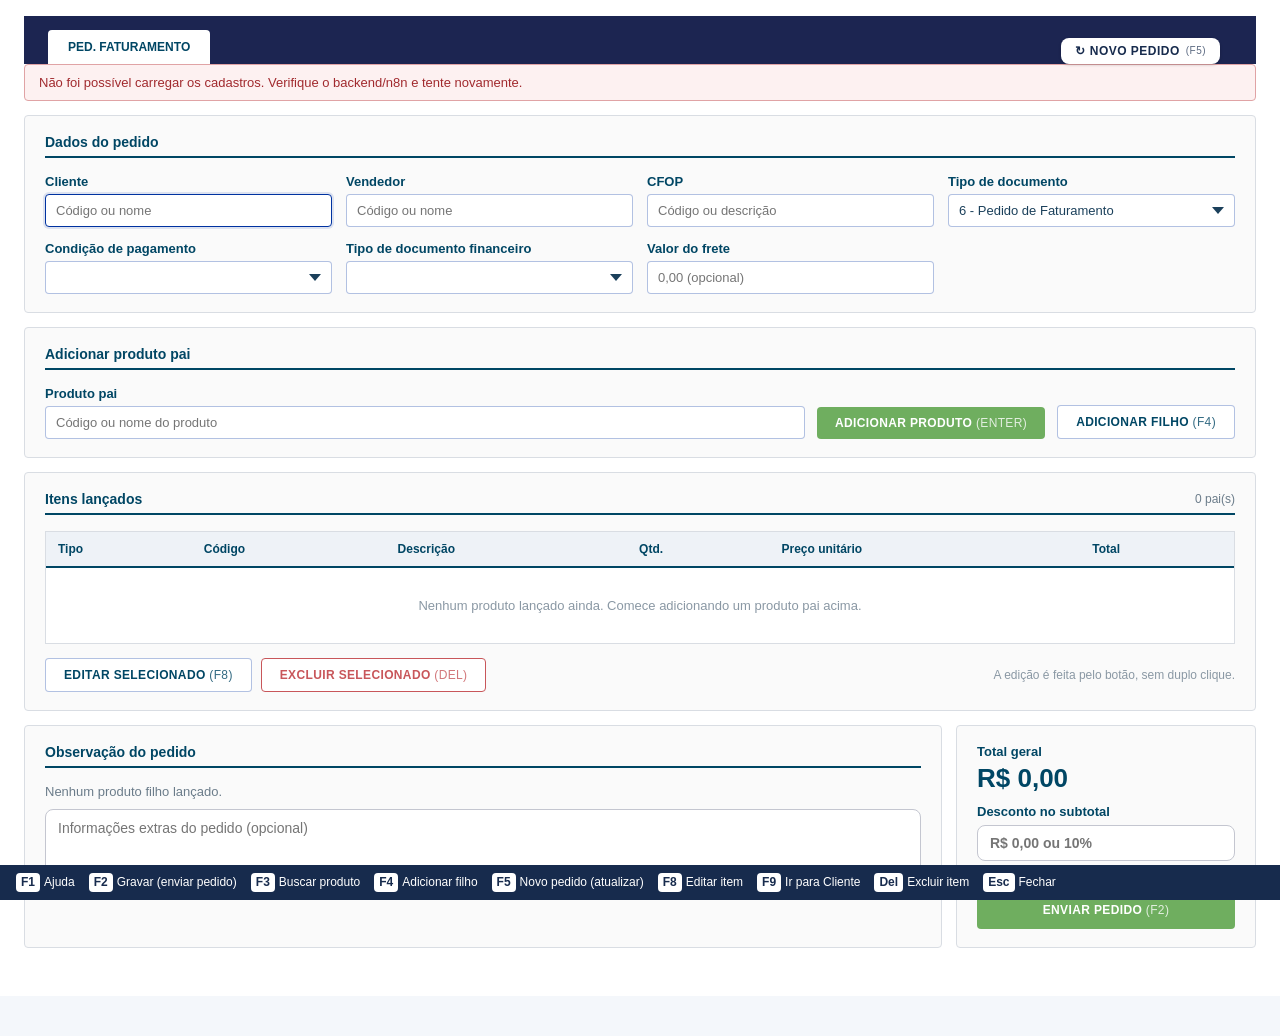
==== commit 1865b665: "Add files via upload" ====
--- a/index.html
+++ b/index.html
@@ -8,5 +8,5 @@
   <style>html{--mat-sys-background:light-dark(#faf9fd, #121316);--mat-sys-error:light-dark(#ba1a1a, #ffb4ab);--mat-sys-error-container:light-dark(#ffdad6, #93000a);--mat-sys-inverse-on-surface:light-dark(#f2f0f4, #2f3033);--mat-sys-inverse-primary:light-dark(#abc7ff, #005cbb);--mat-sys-inverse-surface:light-dark(#2f3033, #e3e2e6);--mat-sys-on-background:light-dark(#1a1b1f, #e3e2e6);--mat-sys-on-error:light-dark(#ffffff, #690005);--mat-sys-on-error-container:light-dark(#93000a, #ffdad6);--mat-sys-on-primary:light-dark(#ffffff, #002f65);--mat-sys-on-primary-container:light-dark(#00458f, #d7e3ff);--mat-sys-on-primary-fixed:light-dark(#001b3f, #001b3f);--mat-sys-on-primary-fixed-variant:light-dark(#00458f, #00458f);--mat-sys-on-secondary:light-dark(#ffffff, #283041);--mat-sys-on-secondary-container:light-dark(#3e4759, #dae2f9);--mat-sys-on-secondary-fixed:light-dark(#131c2b, #131c2b);--mat-sys-on-secondary-fixed-variant:light-dark(#3e4759, #3e4759);--mat-sys-on-surface:light-dark(#1a1b1f, #e3e2e6);--mat-sys-on-surface-variant:light-dark(#44474e, #e0e2ec);--mat-sys-on-tertiary:light-dark(#ffffff, #0001ac);--mat-sys-on-tertiary-container:light-dark(#0000ef, #e0e0ff);--mat-sys-on-tertiary-fixed:light-dark(#00006e, #00006e);--mat-sys-on-tertiary-fixed-variant:light-dark(#0000ef, #0000ef);--mat-sys-outline:light-dark(#74777f, #8e9099);--mat-sys-outline-variant:light-dark(#c4c6d0, #44474e);--mat-sys-primary:light-dark(#005cbb, #abc7ff);--mat-sys-primary-container:light-dark(#d7e3ff, #00458f);--mat-sys-primary-fixed:light-dark(#d7e3ff, #d7e3ff);--mat-sys-primary-fixed-dim:light-dark(#abc7ff, #abc7ff);--mat-sys-scrim:light-dark(#000000, #000000);--mat-sys-secondary:light-dark(#565e71, #bec6dc);--mat-sys-secondary-container:light-dark(#dae2f9, #3e4759);--mat-sys-secondary-fixed:light-dark(#dae2f9, #dae2f9);--mat-sys-secondary-fixed-dim:light-dark(#bec6dc, #bec6dc);--mat-sys-shadow:light-dark(#000000, #000000);--mat-sys-surface:light-dark(#faf9fd, #121316);--mat-sys-surface-bright:light-dark(#faf9fd, #38393c);--mat-sys-surface-container:light-dark(#efedf0, #1f2022);--mat-sys-surface-container-high:light-dark(#e9e7eb, #292a2c);--mat-sys-surface-container-highest:light-dark(#e3e2e6, #343537);--mat-sys-surface-container-low:light-dark(#f4f3f6, #1a1b1f);--mat-sys-surface-container-lowest:light-dark(#ffffff, #0d0e11);--mat-sys-surface-dim:light-dark(#dbd9dd, #121316);--mat-sys-surface-tint:light-dark(#005cbb, #abc7ff);--mat-sys-surface-variant:light-dark(#e0e2ec, #44474e);--mat-sys-tertiary:light-dark(#343dff, #bec2ff);--mat-sys-tertiary-container:light-dark(#e0e0ff, #0000ef);--mat-sys-tertiary-fixed:light-dark(#e0e0ff, #e0e0ff);--mat-sys-tertiary-fixed-dim:light-dark(#bec2ff, #bec2ff);--mat-sys-neutral-variant20:#2d3038;--mat-sys-neutral10:#1a1b1f;--mat-sys-level0:0px 0px 0px 0px rgba(0, 0, 0, .2), 0px 0px 0px 0px rgba(0, 0, 0, .14), 0px 0px 0px 0px rgba(0, 0, 0, .12);--mat-sys-level1:0px 2px 1px -1px rgba(0, 0, 0, .2), 0px 1px 1px 0px rgba(0, 0, 0, .14), 0px 1px 3px 0px rgba(0, 0, 0, .12);--mat-sys-level2:0px 3px 3px -2px rgba(0, 0, 0, .2), 0px 3px 4px 0px rgba(0, 0, 0, .14), 0px 1px 8px 0px rgba(0, 0, 0, .12);--mat-sys-level3:0px 3px 5px -1px rgba(0, 0, 0, .2), 0px 6px 10px 0px rgba(0, 0, 0, .14), 0px 1px 18px 0px rgba(0, 0, 0, .12);--mat-sys-level4:0px 5px 5px -3px rgba(0, 0, 0, .2), 0px 8px 10px 1px rgba(0, 0, 0, .14), 0px 3px 14px 2px rgba(0, 0, 0, .12);--mat-sys-level5:0px 7px 8px -4px rgba(0, 0, 0, .2), 0px 12px 17px 2px rgba(0, 0, 0, .14), 0px 5px 22px 4px rgba(0, 0, 0, .12);--mat-sys-body-large:400 1rem / 1.5rem Roboto;--mat-sys-body-large-font:Roboto;--mat-sys-body-large-line-height:1.5rem;--mat-sys-body-large-size:1rem;--mat-sys-body-large-tracking:.031rem;--mat-sys-body-large-weight:400;--mat-sys-body-medium:400 .875rem / 1.25rem Roboto;--mat-sys-body-medium-font:Roboto;--mat-sys-body-medium-line-height:1.25rem;--mat-sys-body-medium-size:.875rem;--mat-sys-body-medium-tracking:.016rem;--mat-sys-body-medium-weight:400;--mat-sys-body-small:400 .75rem / 1rem Roboto;--mat-sys-body-small-font:Roboto;--mat-sys-body-small-line-height:1rem;--mat-sys-body-small-size:.75rem;--mat-sys-body-small-tracking:.025rem;--mat-sys-body-small-weight:400;--mat-sys-display-large:400 3.562rem / 4rem Roboto;--mat-sys-display-large-font:Roboto;--mat-sys-display-large-line-height:4rem;--mat-sys-display-large-size:3.562rem;--mat-sys-display-large-tracking:-.016rem;--mat-sys-display-large-weight:400;--mat-sys-display-medium:400 2.812rem / 3.25rem Roboto;--mat-sys-display-medium-font:Roboto;--mat-sys-display-medium-line-height:3.25rem;--mat-sys-display-medium-size:2.812rem;--mat-sys-display-medium-tracking:0;--mat-sys-display-medium-weight:400;--mat-sys-display-small:400 2.25rem / 2.75rem Roboto;--mat-sys-display-small-font:Roboto;--mat-sys-display-small-line-height:2.75rem;--mat-sys-display-small-size:2.25rem;--mat-sys-display-small-tracking:0;--mat-sys-display-small-weight:400;--mat-sys-headline-large:400 2rem / 2.5rem Roboto;--mat-sys-headline-large-font:Roboto;--mat-sys-headline-large-line-height:2.5rem;--mat-sys-headline-large-size:2rem;--mat-sys-headline-large-tracking:0;--mat-sys-headline-large-weight:400;--mat-sys-headline-medium:400 1.75rem / 2.25rem Roboto;--mat-sys-headline-medium-font:Roboto;--mat-sys-headline-medium-line-height:2.25rem;--mat-sys-headline-medium-size:1.75rem;--mat-sys-headline-medium-tracking:0;--mat-sys-headline-medium-weight:400;--mat-sys-headline-small:400 1.5rem / 2rem Roboto;--mat-sys-headline-small-font:Roboto;--mat-sys-headline-small-line-height:2rem;--mat-sys-headline-small-size:1.5rem;--mat-sys-headline-small-tracking:0;--mat-sys-headline-small-weight:400;--mat-sys-label-large:500 .875rem / 1.25rem Roboto;--mat-sys-label-large-font:Roboto;--mat-sys-label-large-line-height:1.25rem;--mat-sys-label-large-size:.875rem;--mat-sys-label-large-tracking:.006rem;--mat-sys-label-large-weight:500;--mat-sys-label-large-weight-prominent:700;--mat-sys-label-medium:500 .75rem / 1rem Roboto;--mat-sys-label-medium-font:Roboto;--mat-sys-label-medium-line-height:1rem;--mat-sys-label-medium-size:.75rem;--mat-sys-label-medium-tracking:.031rem;--mat-sys-label-medium-weight:500;--mat-sys-label-medium-weight-prominent:700;--mat-sys-label-small:500 .688rem / 1rem Roboto;--mat-sys-label-small-font:Roboto;--mat-sys-label-small-line-height:1rem;--mat-sys-label-small-size:.688rem;--mat-sys-label-small-tracking:.031rem;--mat-sys-label-small-weight:500;--mat-sys-title-large:400 1.375rem / 1.75rem Roboto;--mat-sys-title-large-font:Roboto;--mat-sys-title-large-line-height:1.75rem;--mat-sys-title-large-size:1.375rem;--mat-sys-title-large-tracking:0;--mat-sys-title-large-weight:400;--mat-sys-title-medium:500 1rem / 1.5rem Roboto;--mat-sys-title-medium-font:Roboto;--mat-sys-title-medium-line-height:1.5rem;--mat-sys-title-medium-size:1rem;--mat-sys-title-medium-tracking:.009rem;--mat-sys-title-medium-weight:500;--mat-sys-title-small:500 .875rem / 1.25rem Roboto;--mat-sys-title-small-font:Roboto;--mat-sys-title-small-line-height:1.25rem;--mat-sys-title-small-size:.875rem;--mat-sys-title-small-tracking:.006rem;--mat-sys-title-small-weight:500;--mat-sys-corner-extra-large:28px;--mat-sys-corner-extra-large-top:28px 28px 0 0;--mat-sys-corner-extra-small:4px;--mat-sys-corner-extra-small-top:4px 4px 0 0;--mat-sys-corner-full:9999px;--mat-sys-corner-large:16px;--mat-sys-corner-large-end:0 16px 16px 0;--mat-sys-corner-large-start:16px 0 0 16px;--mat-sys-corner-large-top:16px 16px 0 0;--mat-sys-corner-medium:12px;--mat-sys-corner-none:0;--mat-sys-corner-small:8px;--mat-sys-dragged-state-layer-opacity:.16;--mat-sys-focus-state-layer-opacity:.12;--mat-sys-hover-state-layer-opacity:.08;--mat-sys-pressed-state-layer-opacity:.12;height:100%}*{box-sizing:border-box}body{margin:0;min-height:100%;background:#f4f7fb;color:#172b4d;font-family:Inter,Roboto,Segoe UI,sans-serif}</style><link rel="stylesheet" href="styles-DZUYAAXS.css" media="print" data-beasties-media="all"><noscript><link rel="stylesheet" href="styles-DZUYAAXS.css"></noscript></head>
   <body>
     <app-root></app-root>
-  <script src="main-RASTREIO.js?v=5" type="module"></script><script src="atalhos.js?v=5" defer></script><script src="frete.js?v=1" defer></script><script>document.querySelectorAll('link[data-beasties-media]').forEach(function(l){l.media=l.getAttribute('data-beasties-media');l.removeAttribute('data-beasties-media')})</script></body>
+  <script src="main-RASTREIO.js?v=6" type="module"></script><script src="atalhos.js?v=6" defer></script><script src="frete.js?v=1" defer></script><script src="desconto.js?v=1" defer></script><script>document.querySelectorAll('link[data-beasties-media]').forEach(function(l){l.media=l.getAttribute('data-beasties-media');l.removeAttribute('data-beasties-media')})</script></body>
 </html>
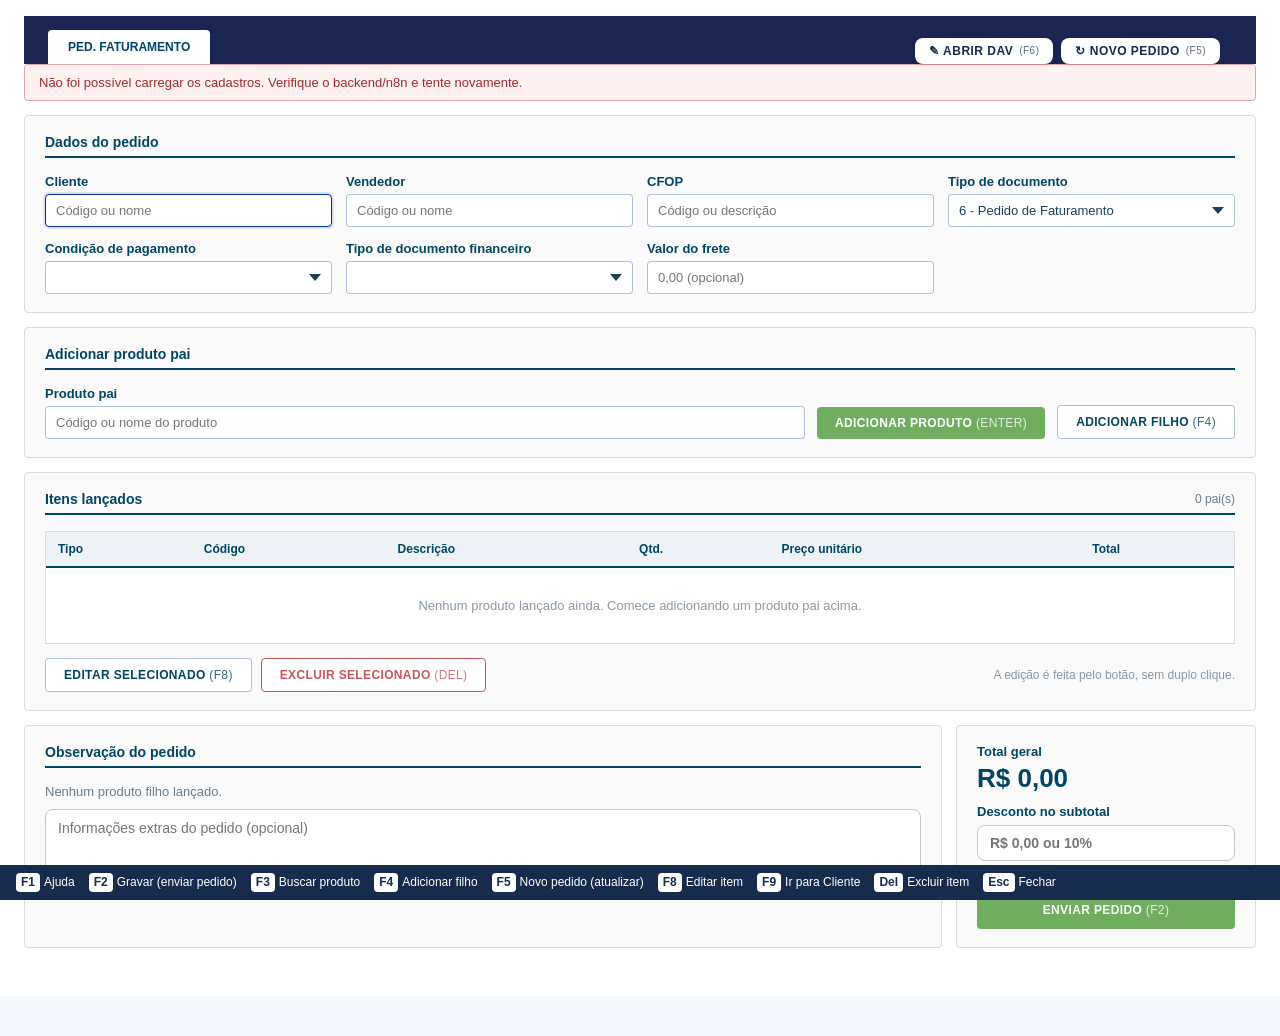
==== commit af0f1302: "Add files via upload" ====
--- a/index.html
+++ b/index.html
@@ -8,5 +8,5 @@
   <style>html{--mat-sys-background:light-dark(#faf9fd, #121316);--mat-sys-error:light-dark(#ba1a1a, #ffb4ab);--mat-sys-error-container:light-dark(#ffdad6, #93000a);--mat-sys-inverse-on-surface:light-dark(#f2f0f4, #2f3033);--mat-sys-inverse-primary:light-dark(#abc7ff, #005cbb);--mat-sys-inverse-surface:light-dark(#2f3033, #e3e2e6);--mat-sys-on-background:light-dark(#1a1b1f, #e3e2e6);--mat-sys-on-error:light-dark(#ffffff, #690005);--mat-sys-on-error-container:light-dark(#93000a, #ffdad6);--mat-sys-on-primary:light-dark(#ffffff, #002f65);--mat-sys-on-primary-container:light-dark(#00458f, #d7e3ff);--mat-sys-on-primary-fixed:light-dark(#001b3f, #001b3f);--mat-sys-on-primary-fixed-variant:light-dark(#00458f, #00458f);--mat-sys-on-secondary:light-dark(#ffffff, #283041);--mat-sys-on-secondary-container:light-dark(#3e4759, #dae2f9);--mat-sys-on-secondary-fixed:light-dark(#131c2b, #131c2b);--mat-sys-on-secondary-fixed-variant:light-dark(#3e4759, #3e4759);--mat-sys-on-surface:light-dark(#1a1b1f, #e3e2e6);--mat-sys-on-surface-variant:light-dark(#44474e, #e0e2ec);--mat-sys-on-tertiary:light-dark(#ffffff, #0001ac);--mat-sys-on-tertiary-container:light-dark(#0000ef, #e0e0ff);--mat-sys-on-tertiary-fixed:light-dark(#00006e, #00006e);--mat-sys-on-tertiary-fixed-variant:light-dark(#0000ef, #0000ef);--mat-sys-outline:light-dark(#74777f, #8e9099);--mat-sys-outline-variant:light-dark(#c4c6d0, #44474e);--mat-sys-primary:light-dark(#005cbb, #abc7ff);--mat-sys-primary-container:light-dark(#d7e3ff, #00458f);--mat-sys-primary-fixed:light-dark(#d7e3ff, #d7e3ff);--mat-sys-primary-fixed-dim:light-dark(#abc7ff, #abc7ff);--mat-sys-scrim:light-dark(#000000, #000000);--mat-sys-secondary:light-dark(#565e71, #bec6dc);--mat-sys-secondary-container:light-dark(#dae2f9, #3e4759);--mat-sys-secondary-fixed:light-dark(#dae2f9, #dae2f9);--mat-sys-secondary-fixed-dim:light-dark(#bec6dc, #bec6dc);--mat-sys-shadow:light-dark(#000000, #000000);--mat-sys-surface:light-dark(#faf9fd, #121316);--mat-sys-surface-bright:light-dark(#faf9fd, #38393c);--mat-sys-surface-container:light-dark(#efedf0, #1f2022);--mat-sys-surface-container-high:light-dark(#e9e7eb, #292a2c);--mat-sys-surface-container-highest:light-dark(#e3e2e6, #343537);--mat-sys-surface-container-low:light-dark(#f4f3f6, #1a1b1f);--mat-sys-surface-container-lowest:light-dark(#ffffff, #0d0e11);--mat-sys-surface-dim:light-dark(#dbd9dd, #121316);--mat-sys-surface-tint:light-dark(#005cbb, #abc7ff);--mat-sys-surface-variant:light-dark(#e0e2ec, #44474e);--mat-sys-tertiary:light-dark(#343dff, #bec2ff);--mat-sys-tertiary-container:light-dark(#e0e0ff, #0000ef);--mat-sys-tertiary-fixed:light-dark(#e0e0ff, #e0e0ff);--mat-sys-tertiary-fixed-dim:light-dark(#bec2ff, #bec2ff);--mat-sys-neutral-variant20:#2d3038;--mat-sys-neutral10:#1a1b1f;--mat-sys-level0:0px 0px 0px 0px rgba(0, 0, 0, .2), 0px 0px 0px 0px rgba(0, 0, 0, .14), 0px 0px 0px 0px rgba(0, 0, 0, .12);--mat-sys-level1:0px 2px 1px -1px rgba(0, 0, 0, .2), 0px 1px 1px 0px rgba(0, 0, 0, .14), 0px 1px 3px 0px rgba(0, 0, 0, .12);--mat-sys-level2:0px 3px 3px -2px rgba(0, 0, 0, .2), 0px 3px 4px 0px rgba(0, 0, 0, .14), 0px 1px 8px 0px rgba(0, 0, 0, .12);--mat-sys-level3:0px 3px 5px -1px rgba(0, 0, 0, .2), 0px 6px 10px 0px rgba(0, 0, 0, .14), 0px 1px 18px 0px rgba(0, 0, 0, .12);--mat-sys-level4:0px 5px 5px -3px rgba(0, 0, 0, .2), 0px 8px 10px 1px rgba(0, 0, 0, .14), 0px 3px 14px 2px rgba(0, 0, 0, .12);--mat-sys-level5:0px 7px 8px -4px rgba(0, 0, 0, .2), 0px 12px 17px 2px rgba(0, 0, 0, .14), 0px 5px 22px 4px rgba(0, 0, 0, .12);--mat-sys-body-large:400 1rem / 1.5rem Roboto;--mat-sys-body-large-font:Roboto;--mat-sys-body-large-line-height:1.5rem;--mat-sys-body-large-size:1rem;--mat-sys-body-large-tracking:.031rem;--mat-sys-body-large-weight:400;--mat-sys-body-medium:400 .875rem / 1.25rem Roboto;--mat-sys-body-medium-font:Roboto;--mat-sys-body-medium-line-height:1.25rem;--mat-sys-body-medium-size:.875rem;--mat-sys-body-medium-tracking:.016rem;--mat-sys-body-medium-weight:400;--mat-sys-body-small:400 .75rem / 1rem Roboto;--mat-sys-body-small-font:Roboto;--mat-sys-body-small-line-height:1rem;--mat-sys-body-small-size:.75rem;--mat-sys-body-small-tracking:.025rem;--mat-sys-body-small-weight:400;--mat-sys-display-large:400 3.562rem / 4rem Roboto;--mat-sys-display-large-font:Roboto;--mat-sys-display-large-line-height:4rem;--mat-sys-display-large-size:3.562rem;--mat-sys-display-large-tracking:-.016rem;--mat-sys-display-large-weight:400;--mat-sys-display-medium:400 2.812rem / 3.25rem Roboto;--mat-sys-display-medium-font:Roboto;--mat-sys-display-medium-line-height:3.25rem;--mat-sys-display-medium-size:2.812rem;--mat-sys-display-medium-tracking:0;--mat-sys-display-medium-weight:400;--mat-sys-display-small:400 2.25rem / 2.75rem Roboto;--mat-sys-display-small-font:Roboto;--mat-sys-display-small-line-height:2.75rem;--mat-sys-display-small-size:2.25rem;--mat-sys-display-small-tracking:0;--mat-sys-display-small-weight:400;--mat-sys-headline-large:400 2rem / 2.5rem Roboto;--mat-sys-headline-large-font:Roboto;--mat-sys-headline-large-line-height:2.5rem;--mat-sys-headline-large-size:2rem;--mat-sys-headline-large-tracking:0;--mat-sys-headline-large-weight:400;--mat-sys-headline-medium:400 1.75rem / 2.25rem Roboto;--mat-sys-headline-medium-font:Roboto;--mat-sys-headline-medium-line-height:2.25rem;--mat-sys-headline-medium-size:1.75rem;--mat-sys-headline-medium-tracking:0;--mat-sys-headline-medium-weight:400;--mat-sys-headline-small:400 1.5rem / 2rem Roboto;--mat-sys-headline-small-font:Roboto;--mat-sys-headline-small-line-height:2rem;--mat-sys-headline-small-size:1.5rem;--mat-sys-headline-small-tracking:0;--mat-sys-headline-small-weight:400;--mat-sys-label-large:500 .875rem / 1.25rem Roboto;--mat-sys-label-large-font:Roboto;--mat-sys-label-large-line-height:1.25rem;--mat-sys-label-large-size:.875rem;--mat-sys-label-large-tracking:.006rem;--mat-sys-label-large-weight:500;--mat-sys-label-large-weight-prominent:700;--mat-sys-label-medium:500 .75rem / 1rem Roboto;--mat-sys-label-medium-font:Roboto;--mat-sys-label-medium-line-height:1rem;--mat-sys-label-medium-size:.75rem;--mat-sys-label-medium-tracking:.031rem;--mat-sys-label-medium-weight:500;--mat-sys-label-medium-weight-prominent:700;--mat-sys-label-small:500 .688rem / 1rem Roboto;--mat-sys-label-small-font:Roboto;--mat-sys-label-small-line-height:1rem;--mat-sys-label-small-size:.688rem;--mat-sys-label-small-tracking:.031rem;--mat-sys-label-small-weight:500;--mat-sys-title-large:400 1.375rem / 1.75rem Roboto;--mat-sys-title-large-font:Roboto;--mat-sys-title-large-line-height:1.75rem;--mat-sys-title-large-size:1.375rem;--mat-sys-title-large-tracking:0;--mat-sys-title-large-weight:400;--mat-sys-title-medium:500 1rem / 1.5rem Roboto;--mat-sys-title-medium-font:Roboto;--mat-sys-title-medium-line-height:1.5rem;--mat-sys-title-medium-size:1rem;--mat-sys-title-medium-tracking:.009rem;--mat-sys-title-medium-weight:500;--mat-sys-title-small:500 .875rem / 1.25rem Roboto;--mat-sys-title-small-font:Roboto;--mat-sys-title-small-line-height:1.25rem;--mat-sys-title-small-size:.875rem;--mat-sys-title-small-tracking:.006rem;--mat-sys-title-small-weight:500;--mat-sys-corner-extra-large:28px;--mat-sys-corner-extra-large-top:28px 28px 0 0;--mat-sys-corner-extra-small:4px;--mat-sys-corner-extra-small-top:4px 4px 0 0;--mat-sys-corner-full:9999px;--mat-sys-corner-large:16px;--mat-sys-corner-large-end:0 16px 16px 0;--mat-sys-corner-large-start:16px 0 0 16px;--mat-sys-corner-large-top:16px 16px 0 0;--mat-sys-corner-medium:12px;--mat-sys-corner-none:0;--mat-sys-corner-small:8px;--mat-sys-dragged-state-layer-opacity:.16;--mat-sys-focus-state-layer-opacity:.12;--mat-sys-hover-state-layer-opacity:.08;--mat-sys-pressed-state-layer-opacity:.12;height:100%}*{box-sizing:border-box}body{margin:0;min-height:100%;background:#f4f7fb;color:#172b4d;font-family:Inter,Roboto,Segoe UI,sans-serif}</style><link rel="stylesheet" href="styles-DZUYAAXS.css" media="print" data-beasties-media="all"><noscript><link rel="stylesheet" href="styles-DZUYAAXS.css"></noscript></head>
   <body>
     <app-root></app-root>
-  <script src="main-RASTREIO.js?v=6" type="module"></script><script src="atalhos.js?v=6" defer></script><script src="frete.js?v=1" defer></script><script src="desconto.js?v=1" defer></script><script>document.querySelectorAll('link[data-beasties-media]').forEach(function(l){l.media=l.getAttribute('data-beasties-media');l.removeAttribute('data-beasties-media')})</script></body>
+  <script src="main-RASTREIO.js?v=10" type="module"></script><script src="atalhos.js?v=6" defer></script><script src="frete.js?v=1" defer></script><script src="desconto.js?v=1" defer></script><script src="editar-dav.js?v=5" defer></script><script src="preferencias-cliente.js?v=3" defer></script><script>document.querySelectorAll('link[data-beasties-media]').forEach(function(l){l.media=l.getAttribute('data-beasties-media');l.removeAttribute('data-beasties-media')})</script></body>
 </html>
